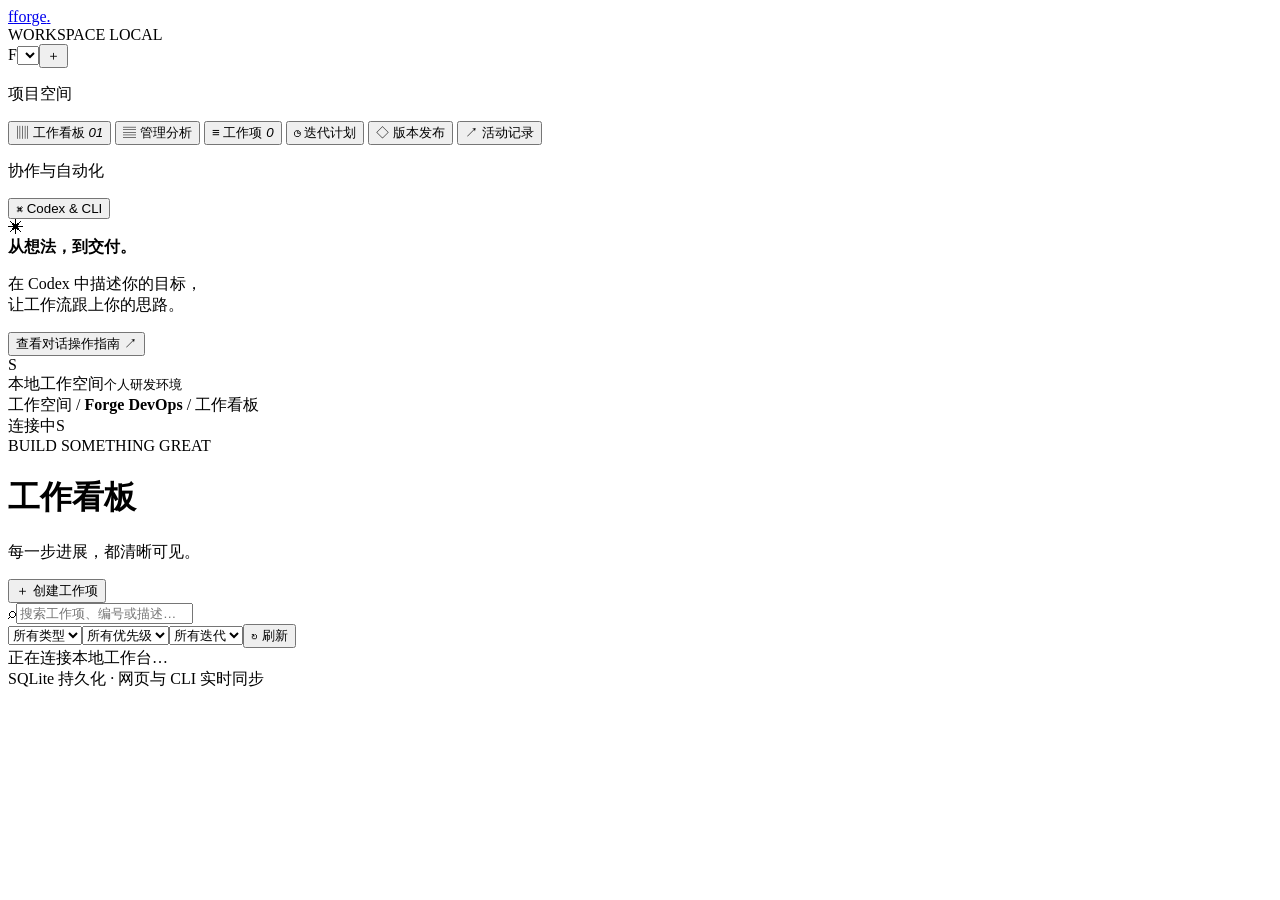
==== devops/agent-harness/cli_anything/devops/web/index.html @ 8bac0677 "Publish Forge DevOps 0.1.0 with PM2 dashboard and CLI-Anything" ====
<!doctype html>
<html lang="zh-CN">
<head>
  <meta charset="utf-8"><meta name="viewport" content="width=device-width,initial-scale=1">
  <title>Forge · 研发工作台</title><link rel="stylesheet" href="/styles.css"><link rel="stylesheet" href="/analytics.css">
</head>
<body>
  <aside class="sidebar">
    <a class="brand" href="/"><span class="brand-icon">f</span><span>forge<span class="brand-dot">.</span></span></a>
    <div class="workspace-label">WORKSPACE <span>LOCAL</span></div>
    <div class="project-box"><span class="project-icon">F</span><select id="project-select" aria-label="选择项目"></select><button id="new-project" title="创建项目" aria-label="创建项目">＋</button></div>
    <p class="nav-label">项目空间</p>
    <nav aria-label="主要导航">
      <button data-view="board" class="active"><span>▥</span> 工作看板 <i>01</i></button>
      <button data-view="analytics" aria-label="管理分析"><span>▤</span> 管理分析</button>
      <button data-view="backlog"><span>≡</span> 工作项 <i id="nav-count">0</i></button>
      <button data-view="sprints"><span>◷</span> 迭代计划</button>
      <button data-view="releases"><span>◇</span> 版本发布</button>
      <button data-view="activity"><span>↗</span> 活动记录</button>
    </nav>
    <p class="nav-label">协作与自动化</p>
    <nav><button data-view="guide"><span>⌘</span> Codex & CLI <span class="tiny-dot"></span></button></nav>
    <div class="sidebar-bottom"><div class="assistant-mark">✳</div><strong>从想法，到交付。</strong><p>在 Codex 中描述你的目标，<br>让工作流跟上你的思路。</p><button data-view="guide">查看对话操作指南 ↗</button><div class="profile"><span class="avatar">S</span><div>本地工作空间<small>个人研发环境</small></div><span class="live-dot"></span></div></div>
  </aside>
  <div class="workspace">
    <header><div class="breadcrumbs">工作空间 <span>/</span> <b id="project-name">Forge DevOps</b> <span>/</span> <span id="view-crumb">工作看板</span></div><div class="header-right"><span class="connection" id="connection">连接中</span><span class="avatar small">S</span></div></header>
    <main>
      <div class="page-heading"><div><div class="eyebrow" id="eyebrow">BUILD SOMETHING GREAT</div><h1 id="heading">工作看板</h1><p id="subtitle">每一步进展，都清晰可见。</p></div><button class="primary" id="new-issue">＋ 创建工作项</button></div>
      <div id="metrics" class="metrics"></div>
      <section id="management-pulse"></section>
      <section id="sprint-banner" class="sprint-banner"></section>
      <div id="filters" class="filters"><div class="search-wrap"><span>⌕</span><input id="search" type="search" placeholder="搜索工作项、编号或描述…" aria-label="搜索工作项"></div><select id="filter-type" aria-label="筛选类型"><option value="">所有类型</option><option value="story">用户故事</option><option value="task">任务</option><option value="bug">缺陷</option><option value="epic">史诗</option></select><select id="filter-priority" aria-label="筛选优先级"><option value="">所有优先级</option><option value="critical">最高</option><option value="high">高</option><option value="medium">中</option><option value="low">低</option></select><select id="filter-sprint" aria-label="筛选迭代"><option value="">所有迭代</option></select><button id="refresh" class="secondary" aria-label="刷新">↻ 刷新</button><span class="filtered-count" id="filtered-count"></span></div>
      <div id="content" aria-live="polite"><div class="empty-state">正在连接本地工作台…</div></div>
      <footer><span><i class="live-dot"></i> SQLite 持久化 · 网页与 CLI 实时同步</span><span id="last-update"></span></footer>
    </main>
  </div>
  <dialog id="editor"><form id="edit-form"><div class="dialog-header"><div><small id="form-kicker">FORGE / WORK ITEM</small><h2 id="form-title">创建工作项</h2></div><button type="button" class="icon-button" data-close="editor" aria-label="关闭">×</button></div><div id="form-fields" class="form-fields"></div><p class="form-error" id="form-error" role="alert"></p><div class="dialog-footer"><button type="button" class="secondary" data-close="editor">取消</button><button class="primary" type="submit" id="save">保存</button></div></form></dialog>
  <dialog id="detail"><div id="detail-content"></div></dialog>
  <div id="toast" role="status"></div>
  <script src="/analytics.js"></script><script src="/app.js"></script>
</body>
</html>
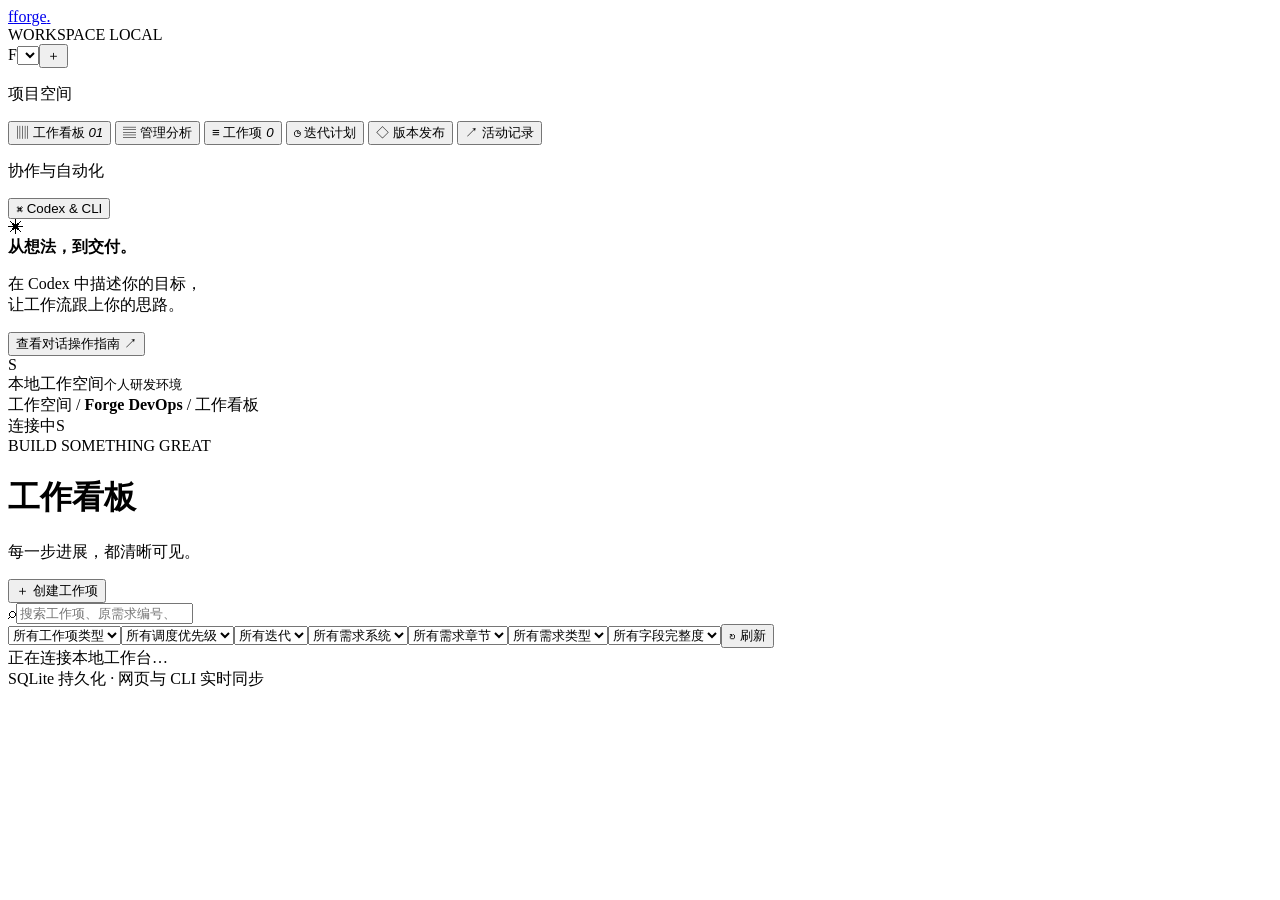
==== commit a7fba723: "feat(web): integrate traceable requirements" ====
--- a/devops/agent-harness/cli_anything/devops/web/index.html
+++ b/devops/agent-harness/cli_anything/devops/web/index.html
@@ -2,7 +2,7 @@
 <html lang="zh-CN">
 <head>
   <meta charset="utf-8"><meta name="viewport" content="width=device-width,initial-scale=1">
-  <title>Forge · 研发工作台</title><link rel="stylesheet" href="/styles.css"><link rel="stylesheet" href="/analytics.css">
+  <title>Forge · 研发工作台</title><link rel="stylesheet" href="/styles.css"><link rel="stylesheet" href="/analytics.css"><link rel="stylesheet" href="/requirements.css">
 </head>
 <body>
   <aside class="sidebar">
@@ -29,7 +29,7 @@
       <div id="metrics" class="metrics"></div>
       <section id="management-pulse"></section>
       <section id="sprint-banner" class="sprint-banner"></section>
-      <div id="filters" class="filters"><div class="search-wrap"><span>⌕</span><input id="search" type="search" placeholder="搜索工作项、编号或描述…" aria-label="搜索工作项"></div><select id="filter-type" aria-label="筛选类型"><option value="">所有类型</option><option value="story">用户故事</option><option value="task">任务</option><option value="bug">缺陷</option><option value="epic">史诗</option></select><select id="filter-priority" aria-label="筛选优先级"><option value="">所有优先级</option><option value="critical">最高</option><option value="high">高</option><option value="medium">中</option><option value="low">低</option></select><select id="filter-sprint" aria-label="筛选迭代"><option value="">所有迭代</option></select><button id="refresh" class="secondary" aria-label="刷新">↻ 刷新</button><span class="filtered-count" id="filtered-count"></span></div>
+      <div id="filters" class="filters"><div class="search-wrap"><span>⌕</span><input id="search" type="search" placeholder="搜索工作项、原需求编号、系统或描述…" aria-label="搜索工作项和原需求"></div><select id="filter-type" aria-label="筛选工作项类型"><option value="">所有工作项类型</option><option value="story">用户故事</option><option value="task">任务</option><option value="bug">缺陷</option><option value="epic">史诗</option></select><select id="filter-priority" aria-label="筛选工作项调度优先级"><option value="">所有调度优先级</option><option value="critical">最高</option><option value="high">高</option><option value="medium">中</option><option value="low">低</option></select><select id="filter-sprint" aria-label="筛选迭代"><option value="">所有迭代</option></select><select id="filter-req-system" class="requirement-filter" aria-label="筛选需求系统"><option value="">所有需求系统</option></select><select id="filter-req-chapter" class="requirement-filter" aria-label="筛选需求章节"><option value="">所有需求章节</option></select><select id="filter-req-type" class="requirement-filter" aria-label="筛选需求类型"><option value="">所有需求类型</option></select><select id="filter-req-missing" class="requirement-filter" aria-label="筛选缺失源字段"><option value="">所有字段完整度</option></select><button id="refresh" class="secondary" aria-label="刷新">↻ 刷新</button><span class="filtered-count" id="filtered-count"></span></div>
       <div id="content" aria-live="polite"><div class="empty-state">正在连接本地工作台…</div></div>
       <footer><span><i class="live-dot"></i> SQLite 持久化 · 网页与 CLI 实时同步</span><span id="last-update"></span></footer>
     </main>
@@ -37,6 +37,6 @@
   <dialog id="editor"><form id="edit-form"><div class="dialog-header"><div><small id="form-kicker">FORGE / WORK ITEM</small><h2 id="form-title">创建工作项</h2></div><button type="button" class="icon-button" data-close="editor" aria-label="关闭">×</button></div><div id="form-fields" class="form-fields"></div><p class="form-error" id="form-error" role="alert"></p><div class="dialog-footer"><button type="button" class="secondary" data-close="editor">取消</button><button class="primary" type="submit" id="save">保存</button></div></form></dialog>
   <dialog id="detail"><div id="detail-content"></div></dialog>
   <div id="toast" role="status"></div>
-  <script src="/analytics.js"></script><script src="/app.js"></script>
+  <script src="/analytics.js"></script><script src="/requirements.js"></script><script src="/app.js"></script>
 </body>
 </html>
